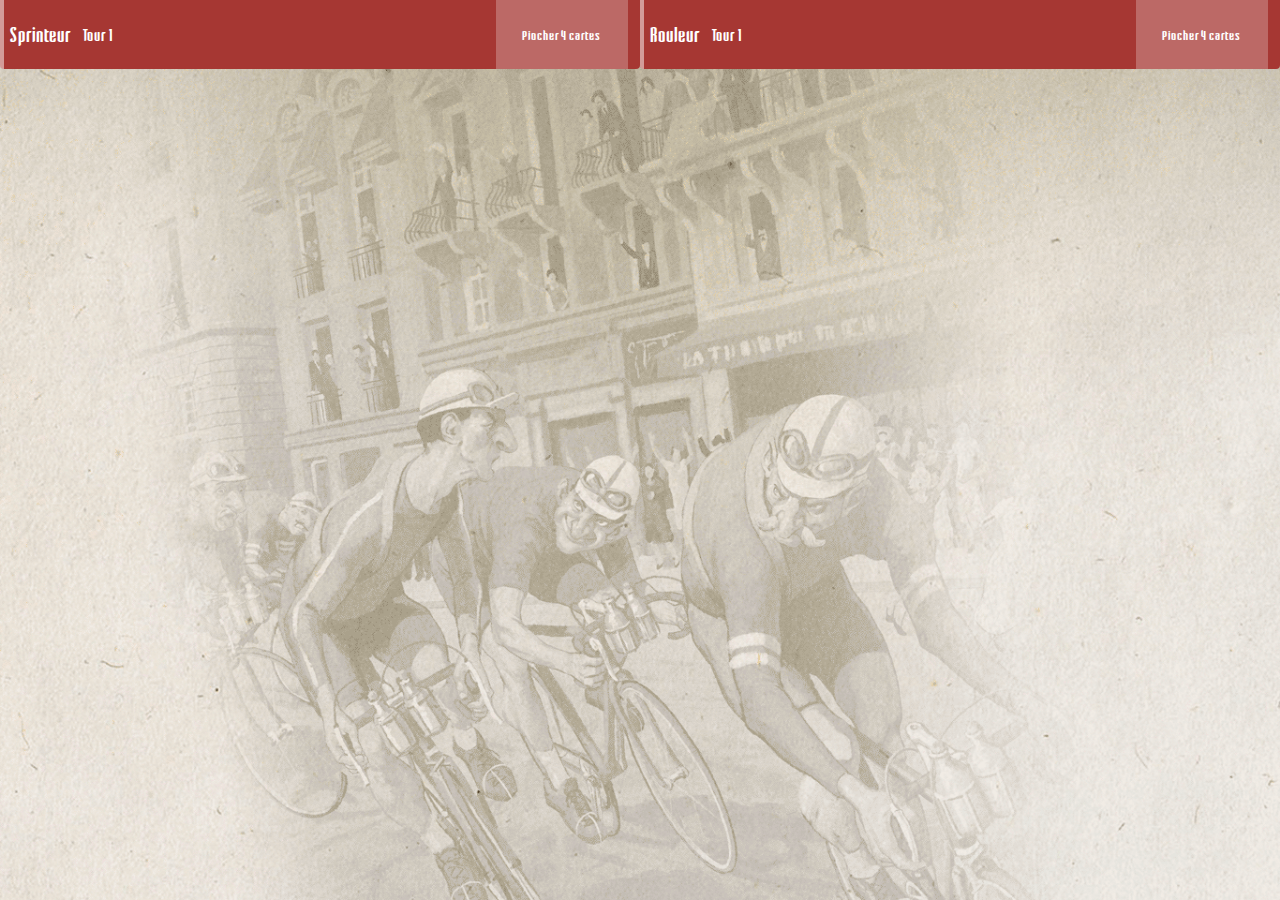
==== index.html @ a24882f8 "catch error screen orientation" ====
<!DOCTYPE html>
<html lang="en">
<head>
	<meta charset="UTF-8">
	<meta http-equiv="X-UA-Compatible" content="IE=edge">
	<meta name="viewport" content="width=device-width, initial-scale=1.0">
	<meta name="theme-color" content="#000" />
	<title>Flamme Rouge Deck Manager</title>

	<link rel="stylesheet" href="style.css">

	<link rel="manifest" href="manifest.webmanifest">
</head>
<body>

	<div id="app-container">
	</div>

	
	

	<script src="Card.js"></script>
	<script src="Deck.js"></script>
	<script>
		// const puncheur = new Deck('Puncheur', Deck.racersProfiles()['puncheur']); 
		// puncheur.init(); 


		
		// INIT RACER WITH PARAMS IN URL : 
		if (location.search) {
			try {
				let params = new URLSearchParams(location.search); 
				let names = params.get('names').split(';'); 
				let profiles = params.get('profiles').split(';'); 
				let color = params.get('color'); 
				const riderA = new Deck(names[0], color, Deck.racersProfiles()[profiles[0]]); 
				riderA.init(); 
				const riderB = new Deck(names[1], color, Deck.racersProfiles()[profiles[1]]); 
				riderB.init(); 
			} catch(err) {
				alert(err.toString()); 
			}
		} else {
			const sprinteur = new Deck('Sprinteur', 'red', Deck.racersProfiles()['sprinteur']); 
			sprinteur.init(); 
			const rouleur = new Deck('Rouleur', 'red', Deck.racersProfiles()['rouleur']); 
			rouleur.init(); 
		}
		







		function checkParentsID(node, id) {
			if (node && node.id === id) {
				return true; 
			} else if (node && node.id !== id) {
				let parent = node.parentElement; 
				return checkParentsID(parent, id); 
			} else {
				return false; 
			}
		}
		






		window.addEventListener('contextmenu', event => {
				console.log(event.target); 
				if (event.target.classList.contains('hidden')) {
					event.preventDefault(); 
					alert(event.target.dataset.value); 
				}
			})
	


		try {
			screen.orientation.lock('landscape')
				.catch(err => {
					alert(err.toString()); 	
				});
		} catch(err) {
			alert(err.toString()); 
		}


	

	</script>

	<script>
		//install sw : 
		if ("serviceWorker" in navigator) {
			navigator.serviceWorker.register("sw.js", {scope: './'} ).then(registration => {
				console.log("SW Registred!");
				console.log(registration);
			}).catch(error => {
				console.log("SW Failed!");
				console.log(error)
			}); 
		} 
	</script>
</body>
</html>
---- style.css ----
@font-face {
    font-family: 'Verve';
    src: url('verve.ttf');
    font-weight: normal;
    font-style: normal;
}

* {
	margin: 0; 
	padding: 0; 
	box-sizing: border-box;
	font-family: 'Verve';
}

body {
	background-color: #fff7e5; 
	background-image: url(background.gif);
    background-size: cover;
    background-repeat: no-repeat;
    height: 100vh;
    width: 100vw;
    background-position: center bottom;
	font-family: 'Verve', sans-serif;
}

.small-text {
	font-size: 18px;
    text-shadow: none;
    background: #b76565;
    display: block;
    width: 100%;
    color: white;
}

.green {
	background-color:  #177c17;
}
.blue {
	background-color:  #0c46b3;
}
.red {
	background-color:  #a63733;
}
.black {
	background-color:  #3f3f3f;
}
.pink {
	background-color: #FF80AB;
}
.purple {
	background-color: #810c81; 
}


#app-container {
	display: flex;
    flex-wrap: wrap;
}

.deck-container {
	width: 50%;
}

.name-container {
	/* font-variant: small-caps; */
	font-size: 1.2em; 
}




.pickbtn-container {
	/* height: 20vh; */
	width: 100%; 
	display: flex; 
	justify-content: center;
	align-items: center;
	border-left: solid 4px rgba(255,255,255,0.5);
	padding-left: 6px;
}
.tour-counter {
	margin-right: auto; 
	margin-left: 12px; 
}
#pickcards-button {
	margin-right: 12px;
	padding: 2em;
	border: none; 
	background-color: rgba(255,255,255,0.25);
	cursor: pointer;
	height: 90%;
}
#pickcards-button:active {
	background-color: rgba(255,255,255,0.55);
}

#cardchoice-container {
	width: 100%; 
	height: 80vh;
	display: flex; 
	flex-wrap: wrap;
	justify-content: center;
}

.cardchoice-style {
	width: calc( 50% - 24px ); 
	height: calc(40vh - 24px); 
	background-size: cover;
	background-position: center;
	display: flex;
	flex-direction: column;
    justify-content: center;
    align-items: center;
	/* font-family: 'Gill Sans MT'; */
	text-align: center;
	color: #fff;
	text-decoration: none;
	font-size: 4em; 
	margin: 12px;
    border-radius: 12px;
    box-shadow: 2px 2px 8px rgba(0,0,0,.25); 
	text-shadow: 1px 1px 3px rgba(0,0,0,.95); 
	background: radial-gradient(wheat, #f9cda6);
    border: solid white 8px;
	transition: all ease 240ms;
}
.cardchoice-style:hover {
	transform: scale(1.05); 
	box-shadow: 4px 4px 16px rgba(0,0,0,.15);
}
.cardchoice-style--hidden {
	background: radial-gradient(transparent, brown);
    background-image: url(background.gif);
    background-size: cover;
    background-position: center bottom;
}
.cardchoice-style.exhaustion {
	background: radial-gradient(rgb(248, 22, 2), #a50202);
}

.btn-exhaustion {
	margin: 12px; 
	height: 48px; 
	width: 220px;
}
#add-exhaustion {
	font-weight: bold;
}
#skip-exhaustion {
	opacity: .85; 
	font-style: italic;
}
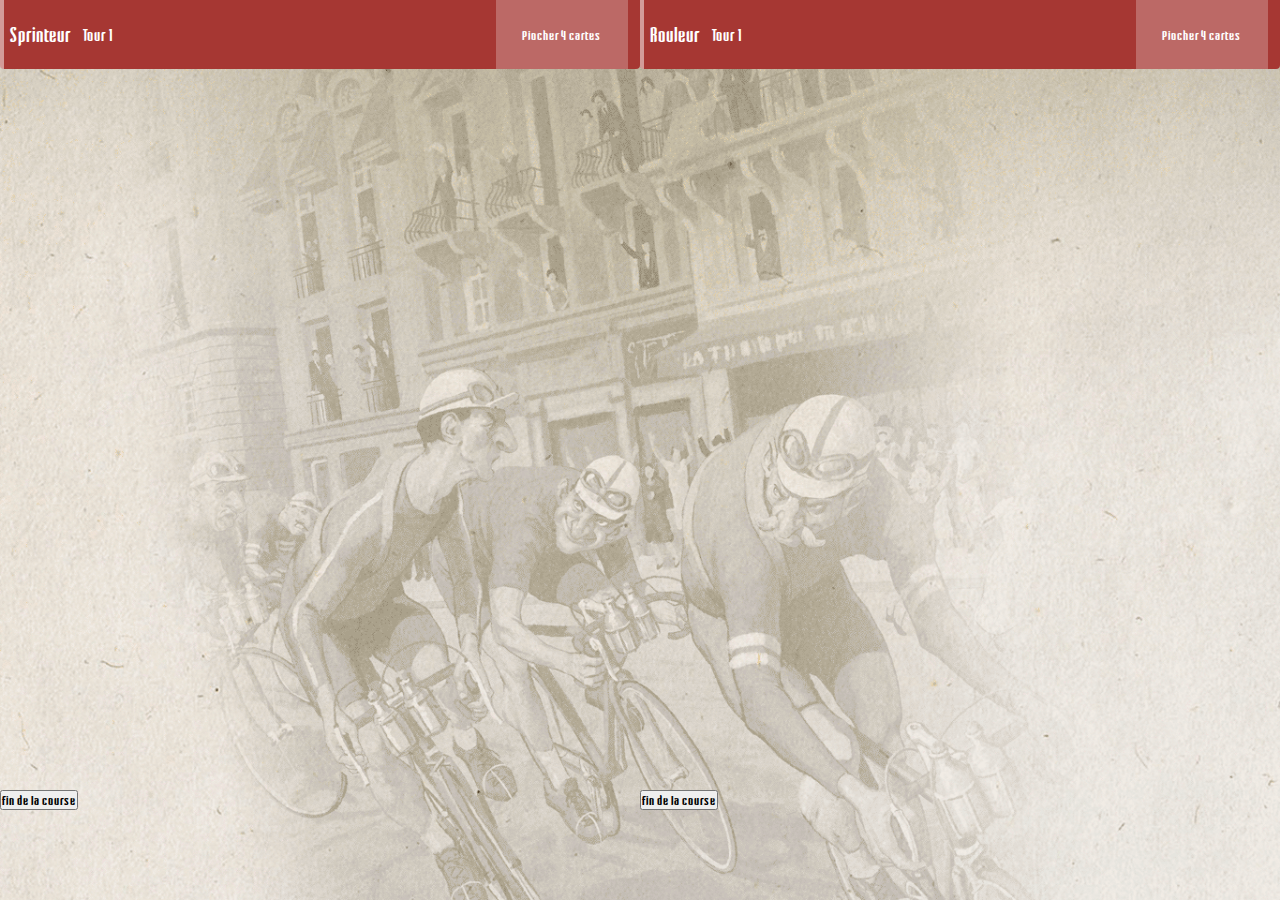
==== commit 769f377f: "Ajout de compteur de cartes fatigue en fin de course" ====
--- a/index.html
+++ b/index.html
@@ -21,12 +21,7 @@
 
 	<script src="Card.js"></script>
 	<script src="Deck.js"></script>
-	<script>
-		// const puncheur = new Deck('Puncheur', Deck.racersProfiles()['puncheur']); 
-		// puncheur.init(); 
-
-
-		
+	<script>		
 		// INIT RACER WITH PARAMS IN URL : 
 		if (location.search) {
 			try {
@@ -36,6 +31,7 @@
 				let color = params.get('color'); 
 				const riderA = new Deck(names[0], color, Deck.racersProfiles()[profiles[0]]); 
 				riderA.init(); 
+				console.log(riderA); 
 				const riderB = new Deck(names[1], color, Deck.racersProfiles()[profiles[1]]); 
 				riderB.init(); 
 			} catch(err) {
@@ -49,12 +45,18 @@
 		}
 		
 
+		// test : 
+		// const test = new Deck("Test", "purple", Deck.racersProfiles()['pur_grimpeur']); 
+		// test.init(); 
+		// console.log(test); 
 
 
 
 
 
 
+
+		// Util function
 		function checkParentsID(node, id) {
 			if (node && node.id === id) {
 				return true; 
@@ -71,25 +73,14 @@
 
 
 
-
+		// allow to check hidden played card by contextmenu action : 
 		window.addEventListener('contextmenu', event => {
-				console.log(event.target); 
-				if (event.target.classList.contains('hidden')) {
-					event.preventDefault(); 
-					alert(event.target.dataset.value); 
-				}
-			})
-	
-
-
-		try {
-			screen.orientation.lock('landscape')
-				.catch(err => {
-					alert(err.toString()); 	
-				});
-		} catch(err) {
-			alert(err.toString()); 
-		}
+			console.log(event.target); 
+			if (event.target.classList.contains('hidden')) {
+				event.preventDefault(); 
+				alert(event.target.dataset.value); 
+			}
+		}); 
 
 
 	
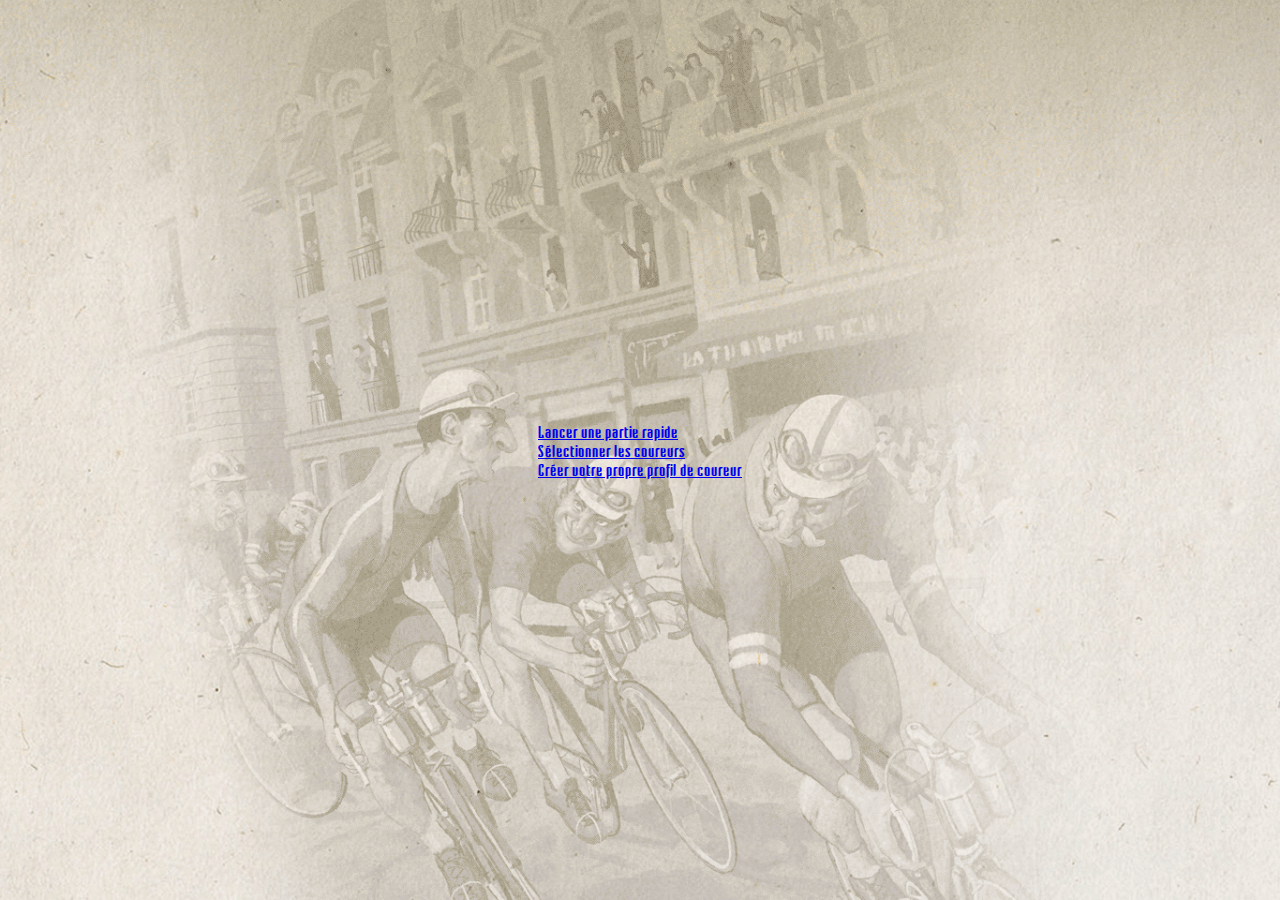
==== commit 2417ea8d: "Enhance structure and custom decks" ====
--- a/index.html
+++ b/index.html
@@ -1,5 +1,5 @@
 <!DOCTYPE html>
-<html lang="en">
+<html lang="fr">
 <head>
 	<meta charset="UTF-8">
 	<meta http-equiv="X-UA-Compatible" content="IE=edge">
@@ -13,91 +13,14 @@
 </head>
 <body>
 
-	<div id="app-container">
+	<div id="app-container" style="display: flex; justify-content: center; align-items: center; height: 100vh; ">
+		<div class="links-container" style="display: flex; flex-direction: column; ">
+			<a href="play.html">Lancer une partie rapide</a>
+			<a href="select.html">Sélectionner les coureurs</a>
+			<a href="custom.html">Créer votre propre profil de coureur</a>
+		</div>
+
 	</div>
 
-	
-	
-
-	<script src="Card.js"></script>
-	<script src="Deck.js"></script>
-	<script>		
-		// INIT RACER WITH PARAMS IN URL : 
-		if (location.search) {
-			try {
-				let params = new URLSearchParams(location.search); 
-				let names = params.get('names').split(';'); 
-				let profiles = params.get('profiles').split(';'); 
-				let color = params.get('color'); 
-				const riderA = new Deck(names[0], color, Deck.racersProfiles()[profiles[0]]); 
-				riderA.init(); 
-				console.log(riderA); 
-				const riderB = new Deck(names[1], color, Deck.racersProfiles()[profiles[1]]); 
-				riderB.init(); 
-			} catch(err) {
-				alert(err.toString()); 
-			}
-		} else {
-			const sprinteur = new Deck('Sprinteur', 'red', Deck.racersProfiles()['sprinteur']); 
-			sprinteur.init(); 
-			const rouleur = new Deck('Rouleur', 'red', Deck.racersProfiles()['rouleur']); 
-			rouleur.init(); 
-		}
-		
-
-		// test : 
-		// const test = new Deck("Test", "purple", Deck.racersProfiles()['pur_grimpeur']); 
-		// test.init(); 
-		// console.log(test); 
-
-
-
-
-
-
-
-		// Util function
-		function checkParentsID(node, id) {
-			if (node && node.id === id) {
-				return true; 
-			} else if (node && node.id !== id) {
-				let parent = node.parentElement; 
-				return checkParentsID(parent, id); 
-			} else {
-				return false; 
-			}
-		}
-		
-
-
-
-
-
-		// allow to check hidden played card by contextmenu action : 
-		window.addEventListener('contextmenu', event => {
-			console.log(event.target); 
-			if (event.target.classList.contains('hidden')) {
-				event.preventDefault(); 
-				alert(event.target.dataset.value); 
-			}
-		}); 
-
-
-	
-
-	</script>
-
-	<script>
-		//install sw : 
-		if ("serviceWorker" in navigator) {
-			navigator.serviceWorker.register("sw.js", {scope: './'} ).then(registration => {
-				console.log("SW Registred!");
-				console.log(registration);
-			}).catch(error => {
-				console.log("SW Failed!");
-				console.log(error)
-			}); 
-		} 
-	</script>
 </body>
 </html>--- a/style.css
+++ b/style.css
@@ -17,6 +17,7 @@
 	background-image: url(background.gif);
     background-size: cover;
     background-repeat: no-repeat;
+	background-attachment: fixed;
     height: 100vh;
     width: 100vw;
     background-position: center bottom;
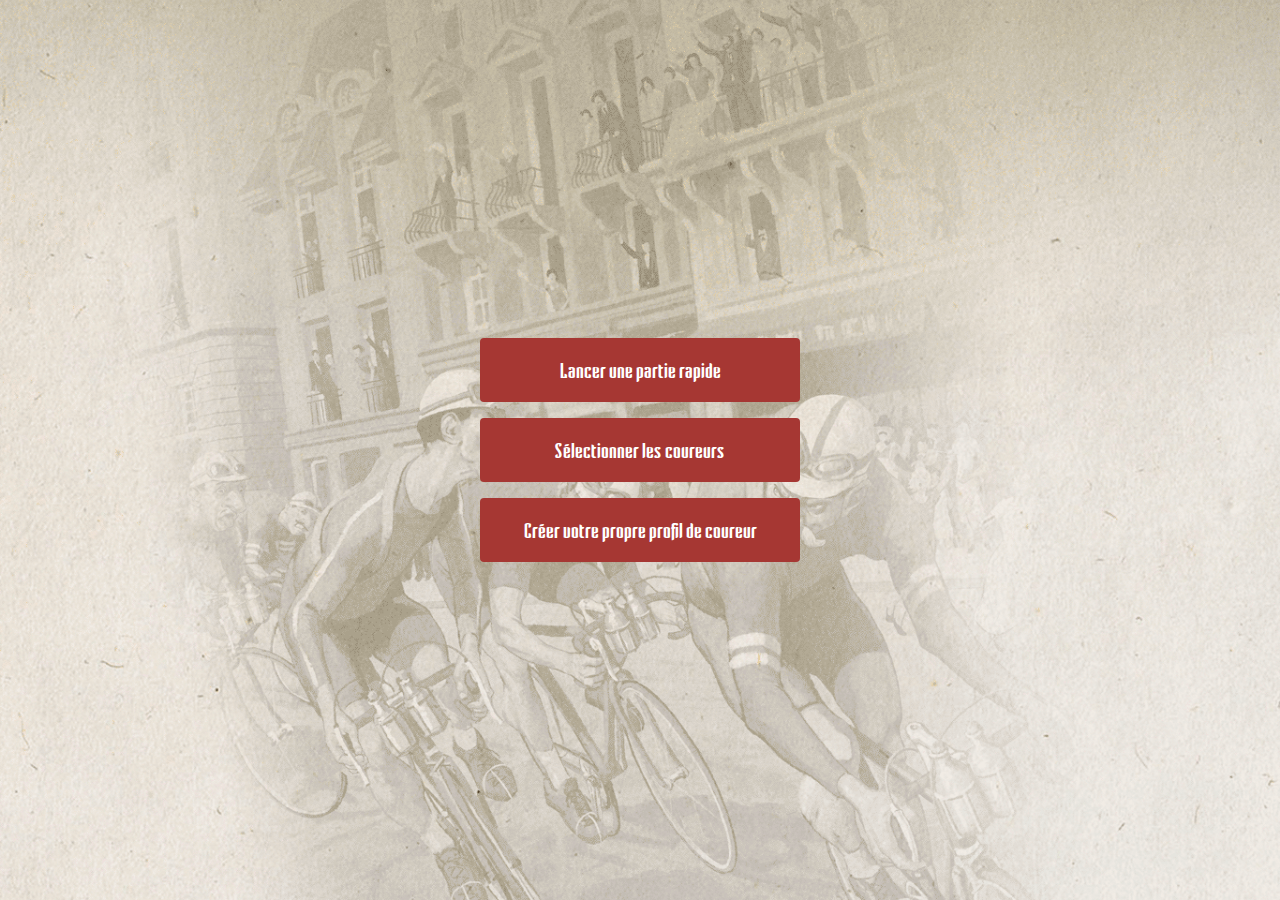
==== commit eb625299: "homepage" ====
--- a/index.html
+++ b/index.html
@@ -14,7 +14,7 @@
 <body>
 
 	<div id="app-container" style="display: flex; justify-content: center; align-items: center; height: 100vh; ">
-		<div class="links-container" style="display: flex; flex-direction: column; ">
+		<div class="nav-links-container" style="">
 			<a href="play.html">Lancer une partie rapide</a>
 			<a href="select.html">Sélectionner les coureurs</a>
 			<a href="custom.html">Créer votre propre profil de coureur</a>
--- a/style.css
+++ b/style.css
@@ -57,6 +57,37 @@
 	display: flex;
     flex-wrap: wrap;
 }
+
+
+
+
+.nav-links-container {
+	display: flex; 
+	flex-direction: column; 
+}
+.nav-links-container a {
+	color: #fff; 
+	text-decoration: none;
+	display: block;
+	padding: 1em;
+	text-align: center;
+	width: 320px;
+	background-color: #a63733;
+	border-radius: 4px;
+	margin: .4em 0;
+	font-size: 1.25em; 
+	transition: all 240ms ease;
+}
+.nav-links-container a:active {
+	background-color: #810c81;
+}
+
+
+
+
+/* ======================================================================
+PLAY
+======================================================================= */
 
 .deck-container {
 	width: 50%;
